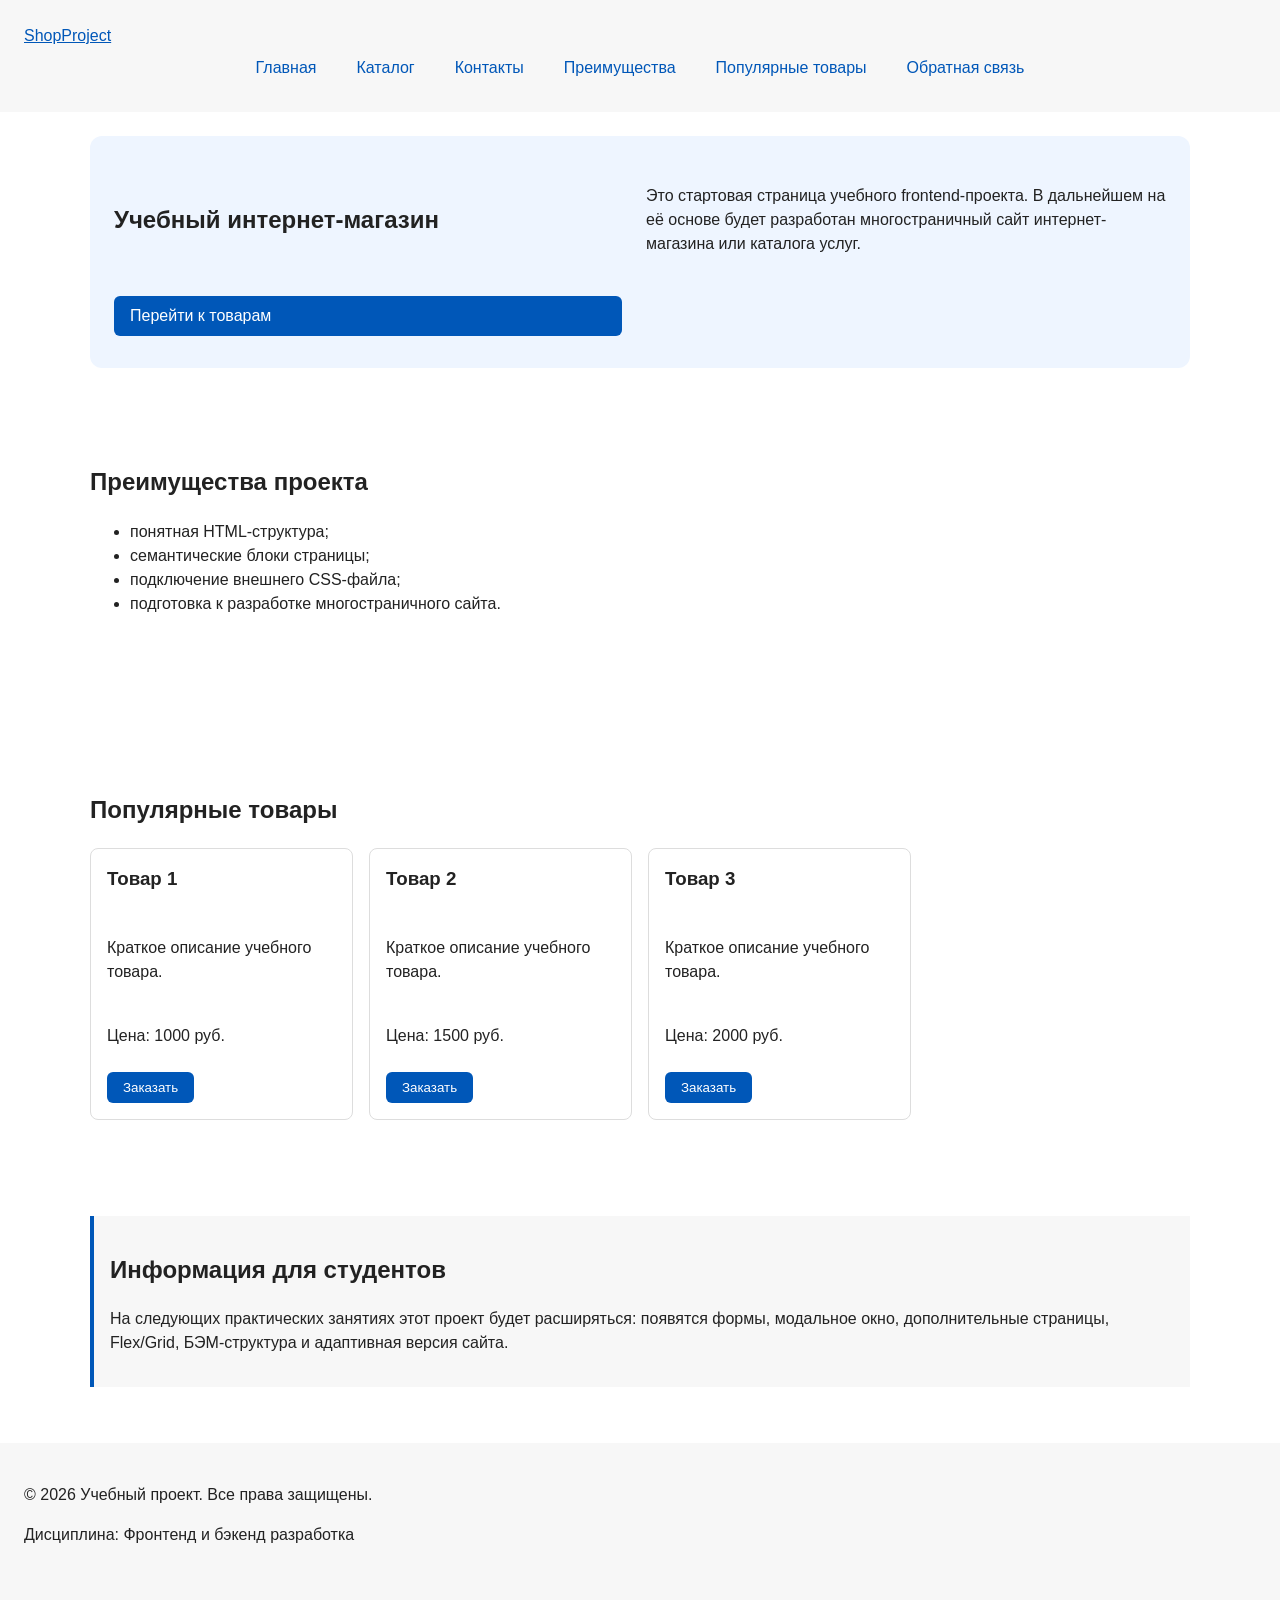
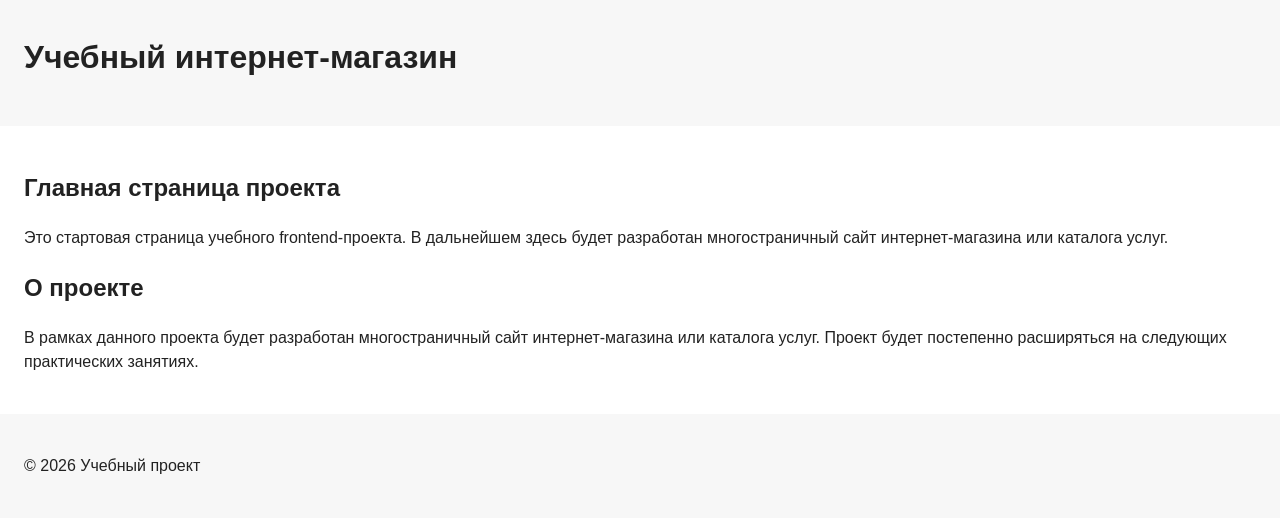
==== index.html @ f6b38566 "feat: add responsive layout styles" ====
<!DOCTYPE html> 
<html lang="ru"> 
<head> 
  <meta charset="UTF-8"> 
  <meta name="viewport" content="width=device-width, initial-scale=1.0"> 
  <meta property="og:type" content="website"> 
  <meta property="og:title" content="Учебный интернет-магазин"> 
  <meta property="og:description" content="Учебный frontend-проект интернет-магазина."> 
  <meta property="og:image" content="https://username.github.io/kr1-html-css-shop/images/preview.jpg">
  <title>Каталог товаров</title> 
  <link rel="stylesheet" href="css/style.css"> 
  <link rel="stylesheet" href="css/responsive.css"> 
</head> 

<body> 

  <header> 
  <div class="site-header"> 
    <a class="site-logo" href="index.html">ShopProject</a> 
    <nav class="site-nav" aria-label="Основная навигация"> 
      <ul class="site-nav__list"> 
        <li><a href="index.html">Главная</a></li> 
        <li><a href="catalog.html">Каталог</a></li> 
        <li><a href="contacts.html">Контакты</a></li> 
        <li><a href="index.html#advantages">Преимущества</a></li> 
        <li><a href="index.html#popular">Популярные товары</a></li> 
        <li><a href="index.html#contacts">Обратная связь</a></li> 
      </ul> 
    </nav> 
  </div> 
  </header>

  <main> 
  <!-- Основное содержимое страницы --> 
    <section class="hero"> 
      <h1>Учебный интернет-магазин</h1> 
      <p> 
        Это стартовая страница учебного frontend-проекта. 
        В дальнейшем на её основе будет разработан многостраничный сайт 
        интернет-магазина или каталога услуг. 
      </p> 
      <a class="button" href="#popular">Перейти к товарам</a> 
    </section>

    <section class="section" id="advantages"> 
      <h2>Преимущества проекта</h2> 

      <ul class="advantages-list"> 
        <li>понятная HTML-структура;</li> 
        <li>семантические блоки страницы;</li> 
        <li>подключение внешнего CSS-файла;</li> 
        <li>подготовка к разработке многостраничного сайта.</li> 
      </ul> 
    </section>

    <section class="section" id="popular"> 
      <h2>Популярные товары</h2> 

      <div class="products-grid"> 
        <article class="product-card"> 
          <h3>Товар 1</h3> 
          <p>Краткое описание учебного товара.</p> 
          <p>Цена: 1000 руб.</p> 
          <button class="button product-card__button" type="button" data-product="Товар 1"> 
            Заказать 
          </button> 
        </article> 

        <article class="product-card"> 
          <h3>Товар 2</h3> 
          <p>Краткое описание учебного товара.</p> 
          <p>Цена: 1500 руб.</p> 
          <button class="button product-card__button" type="button" data-product="Товар 2"> 
            Заказать 
          </button> 
        </article> 

        <article class="product-card"> 
          <h3>Товар 3</h3> 
          <p>Краткое описание учебного товара.</p> 
          <p>Цена: 2000 руб.</p> 
          <button class="button product-card__button" type="button" data-product="Товар 3"> 
            Заказать 
          </button> 
        </article> 
      </div> 
    </section>

    <aside class="aside-info"> 
      <h2>Информация для студентов</h2> 
      <p> 
        На следующих практических занятиях этот проект будет расширяться: 
        появятся формы, модальное окно, дополнительные страницы, Flex/Grid, 
        БЭМ-структура и адаптивная версия сайта. 
      </p> 
    </aside>

  </main> 

  <footer id="contacts"> 
    <p>&copy; 2026 Учебный проект. Все права защищены.</p> 
    <p>Дисциплина: Фронтенд и бэкенд разработка</p> 
  </footer> 

  <header> 
    <h1>Учебный интернет-магазин</h1> 
  </header>

  <main> 
    <section> 
      <h2>Главная страница проекта</h2> 
      <p> 
        Это стартовая страница учебного frontend-проекта. 
        В дальнейшем здесь будет разработан многостраничный сайт 
        интернет-магазина или каталога услуг. 
      </p> 
    </section> 
    <section> 
      <h2>О проекте</h2> 
      <p> 
        В рамках данного проекта будет разработан многостраничный сайт 
        интернет-магазина или каталога услуг. Проект будет постепенно 
        расширяться на следующих практических занятиях. 
       </p> 
    </section>
  </main>

  <footer> 
    <p>&copy; 2026 Учебный проект</p> 
  </footer> 

  <dialog class="order-dialog" id="order-dialog" aria-labelledby="order-dialog-title"> 
    <h2 id="order-dialog-title">Оформление заявки</h2> 
    <form class="order-form" id="order-form" action="#" method="post" novalidate> 
      <input id="selected-product" name="selected-product" type="hidden"> 

      <div class="form-field"> 
        <label for="order-name">Имя</label> 
        <input 
          id="order-name" 
          name="name" 
          type="text" 
          placeholder="Введите ваше имя" 
          minlength="2" 
          autocomplete="given-name" 
          required 
        > 
      </div> 

      <div class="form-field"> 
        <label for="order-email">E-mail</label> 
        <input 
          id="order-email" 
          name="email" 
          type="email" 
          placeholder="example@mail.ru" 
          autocomplete="email" 
          required 
        > 
      </div> 

      <div class="form-field"> 
        <label for="order-phone">Телефон</label> 
        <input 
          id="order-phone" 
          name="phone" 
          type="tel" 
          inputmode="tel" 
          placeholder="+7 (900) 000-00-00" 
          pattern="^\+7 \(\d{3}\) \d{3}-\d{2}-\d{2}$" 
          required 
        > 
        <small>Формат: +7 (900) 000-00-00</small> 
      </div> 

      <div class="form-field"> 
        <label for="order-date">Дата связи</label> 
        <input 
          id="order-date" 
          name="date" 
          type="date" 
        > 
      </div> 

      <div class="form-field"> 
        <label for="order-topic">Тема заявки</label> 
        <select id="order-topic" name="topic" required> 
          <option value="">Выберите тему</option> 
          <option value="product">Заказ товара</option> 
          <option value="consultation">Консультация</option> 
          <option value="delivery">Доставка</option> 
        </select> 
      </div> 

      <div class="form-field"> 
        <label for="order-comment">Комментарий</label> 
        <textarea 
          id="order-comment" 
          name="comment" 
          rows="4" 
          placeholder="Укажите дополнительную информацию" 
        ></textarea> 
      </div> 

      <div class="form-field form-field--checkbox"> 
        <label> 
          <input 
            id="order-agreement" 
            name="agreement" 
            type="checkbox" 
            required 
          > 
          Я согласен на обработку данных 
        </label> 
      </div> 

      <div class="form-actions"> 
        <button type="button" id="close-order-dialog">Закрыть</button> 
        <button type="submit">Отправить заявку</button> 
      </div> 
    </form> 
  </dialog> 

  <p class="success-message" id="success-message" hidden> 
    Форма успешно отправлена! 
  </p>

</body> 

</html>
---- css/style.css ----
/* =============================== 
   1. Переменные проекта 
   =============================== */ 
:root { 

  /* Основные цвета проекта */ 
  --color-bg: #ffffff; 
  --color-text: #222222;
  --color-muted: #666666; 
  --color-primary: #0057b8; 
  --color-primary-dark: #003f86; 
  --color-border: #dddddd; 
  --color-surface: #f7f7f7; 
  --color-surface-accent: #eef5ff; 
  --color-danger: #b00020; 
  --color-success: #168a2f; 
  --color-success-bg: #eefaf0; 
  --color-white: #ffffff;

  /* Отступы */ 
  --space-xs: 4px; 
  --space-sm: 8px; 
  --space-md: 16px; 
  --space-lg: 24px; 
  --space-xl: 32px; 

  /* Скругления */ 
  --radius-sm: 6px; 
  --radius-md: 8px; 
  --radius-lg: 12px; 

  /* Размеры */ 
  --container-width: 1100px; 
} 

/* =============================== 
   2. Базовые стили 
   =============================== */ 

   * { 
  box-sizing: border-box; 
} 

body { 
  margin: 0; 
  font-family: Arial, sans-serif; 
  line-height: 1.5; 
  color: var(--color-text); 
  background-color: var(--color-bg); 
} 

header, 
main, 
footer { 
  padding: var(--space-lg); 
} 

header { 
  background-color: var(--color-surface); 
} 
footer { 
  background-color: var(--color-surface); 
}
/* =============================== 
   3. Общие элементы интерфейса 
   =============================== */ 
a { 
  color: var(--color-primary); 
} 

a:hover { 
  color: var(--color-primary-dark); 
} 

a:focus-visible { 
  outline: 2px solid var(--color-primary); 
  outline-offset: 3px; 
}

.button { 
  display: inline-block; 
  padding: var(--space-sm) var(--space-md); 
  color: var(--color-white); 
  background-color: var(--color-primary); 
  text-decoration: none; 
  border: none; 
  border-radius: var(--radius-sm); 
  cursor: pointer; 
} 

.button:hover { 
  background-color: var(--color-primary-dark); 
} 

.button:focus-visible { 
  outline: 2px solid var(--color-primary); 
  outline-offset: 3px; 
} 

.button:disabled { 
  opacity: 0.6; 
  cursor: not-allowed; 
} 
/* =============================== 
   4. Компоненты страницы 
   =============================== */ 
.hero { 
  max-width: var(--container-width); 
  margin: 0 auto var(--space-xl); 
  padding: var(--space-xl) var(--space-lg); 
  background-color: var(--color-surface-accent); 
  border-radius: var(--radius-lg); 
} 

.section { 
  max-width: var(--container-width); 
  margin: 0 auto var(--space-xl); 
} 

.section h2 { 
  margin-top: 0; 
}

.product-card { 
  display: flex; 
  flex-direction: column; 
  gap: var(--space-sm); 
  margin-bottom: 0; 
  padding: var(--space-md); 
  border: 1px solid var(--color-border); 
  border-radius: var(--radius-md); 
  background-color: var(--color-bg); 
}

.product-card .button { 
  margin-top: auto; 
  align-self: flex-start; 
}

.product-card:hover { 
  border-color: var(--color-primary); 
} 

.product-card h3 { 
  margin-top: 0; 
} 

.aside-info { 
  max-width: var(--container-width); 
  margin: 0 auto var(--space-xl); 
  padding: var(--space-md); 
  border-left: 4px solid var(--color-primary); 
  background-color: var(--color-surface); 
} 
/* =============================== 
   5. Форма и модальное окно 
   =============================== */

.order-dialog { 
  width: min(100% - 32px, 560px); 
  padding: var(--space-lg); 
  border: none; 
  border-radius: var(--radius-lg); 
} 

.order-dialog::backdrop { 
  background-color: rgba(0, 0, 0, 0.5); 
} 

.form-field { 
  margin-bottom: var(--space-md); 
} 

.form-field label { 
  display: block; 
  margin-bottom: var(--space-xs); 
} 

.form-field input, 
.form-field select, 
.form-field textarea { 
  width: 100%;
  padding: 10px 12px; 
  border: 1px solid var(--color-border); 
  border-radius: var(--radius-sm); 
  font: inherit; 
} 

.form-field input[type="checkbox"] { 
  width: auto; 
} 

.form-field small { 
  display: block; 
  margin-top: var(--space-xs); 
  color: var(--color-muted); 
} 

.form-field input:hover, 
.form-field select:hover,
.form-field textarea:hover { 
  border-color: var(--color-primary); 
} 

.form-field input:focus-visible, 
.form-field select:focus-visible, 
.form-field textarea:focus-visible, 
.form-actions button:focus-visible { 
  outline: 2px solid var(--color-primary); 
  outline-offset: 3px; 
} 

[aria-invalid="true"] { 
  border-color: var(--color-danger); 
}

.success-message { 
  max-width: var(--container-width); 
  margin: var(--space-lg) auto; 
  padding: var(--space-md); 
  border-left: 4px solid var(--color-success); 
  background-color: var(--color-success-bg); 
}

.breadcrumbs { 
  max-width: var(--container-width); 
  margin: 0 auto var(--space-md); 
  font-size: 14px; 
  color: var(--color-muted); 
} 

.breadcrumbs a { 
  color: var(--color-primary); 
} 

.breadcrumbs span::before { 
  content: " / "; 
  color: var(--color-muted); 
}

html { 
  scroll-behavior: smooth; 
}

:target { 
  outline: 2px dashed var(--color-primary); 
  outline-offset: 4px; 
}

.site-nav__list { 
  display: flex; 
  flex-wrap: wrap; 
  justify-content: center; 
  align-items: center; 
  gap: var(--space-md); 
  padding: 0; 
  margin: var(--space-md) 0 0; 
  list-style: none; 
} 

.site-nav__list a { 
  display: inline-block; 
  padding: var(--space-sm) var(--space-md); 
  color: var(--color-primary); 
  text-decoration: none;
  border-radius: var(--radius-sm); 
} 

.site-nav__list a:hover { 
  color: var(--color-white); 
  background-color: var(--color-primary); 
} 

.products-grid { 
  display: grid; 
  grid-template-columns: repeat(3, 1fr); 
  gap: var(--space-lg); 
} 

.catalog-layout { 
  max-width: var(--container-width); 
  margin: 0 auto var(--space-xl); 
  display: grid; 
  grid-template-columns: 260px 1fr; 
  grid-template-areas: "filters products"; 
  gap: var(--space-lg); 
} 

.catalog-filters { 
  grid-area: filters; 
  padding: var(--space-md); 
  border: 1px solid var(--color-border); 
  border-radius: var(--radius-md); 
  background-color: var(--color-surface); 
} 

.catalog-products { 
  grid-area: products; 
}

.filters-form { 
  display: grid; 
  gap: var(--space-md); 
} 

.filters-form fieldset { 
  margin: 0; 
  padding: var(--space-md); 
  border: 1px solid var(--color-border); 
  border-radius: var(--radius-sm); 
} 

.filters-form legend { 
  font-weight: 700; 
} 

.filters-form label { 
  display: block; 
  margin-bottom: var(--space-sm); 
} 

.filters-form input[type="number"] { 
  width: 100%;
  padding: 8px 10px; 
  border: 1px solid var(--color-border); 
  border-radius: var(--radius-sm); 
  font: inherit; 
}
---- css/responsive.css ----
/* 

  Адаптивные стили для контрольной работы №3. 

  Подход: Mobile First. 

  Базовые стили рассчитаны на мобильный экран. 

  Расширения добавляются через min-width медиазапросы. 

*/

*, 

*::before, 

*::after { 

  box-sizing: border-box; 

} 

 

html { 

  scroll-behavior: smooth; 

} 

 

img, 

video { 

  max-width: 100%; 

  height: auto; 

} 

 

body { 

  overflow-x: hidden; 

}
.container, 

.main, 

.section { 

  width: min(100% - 32px, 1200px); 

  margin-inline: auto; 

} 

 

.section { 

  padding-block: clamp(24px, 5vw, 64px); 

}
.site-nav__list { 

  display: flex; 

  flex-direction: column; 

  gap: var(--space-sm, 8px); 

  padding: 0; 

  margin: 0; 

  list-style: none; 

} 

 

.site-nav__link { 

  display: block; 

  padding: 12px 16px; 

} 

 

@media (min-width: 768px) { 

  .site-nav__list { 

    flex-direction: row; 

    flex-wrap: wrap; 

    align-items: center; 

  } 

} 
.site-header { 

  position: sticky; 

  top: 0; 

  z-index: 100; 

}
.site-header { 

  position: static; 

} 

 

@media (min-width: 768px) { 

  .site-header { 

    position: sticky; 

    top: 0; 

    z-index: 100; 

  } 

}
.hero { 

  display: grid; 

  gap: var(--space-lg, 24px); 

  align-items: center; 

} 

 

.hero__content { 

  display: grid; 

  gap: var(--space-md, 16px); 

} 

 

.hero__title { 

  font-size: clamp(28px, 7vw, 56px); 

  line-height: 1.1; 

} 

 

.hero__image { 

  width: 100%; 

  max-width: 520px; 

  margin-inline: auto; 

} 

 

@media (min-width: 900px) { 

  .hero { 

    grid-template-columns: minmax(0, 1fr) minmax(320px, 520px); 

  } 

}
.products-grid { 

  display: grid; 

  grid-template-columns: 1fr; 

  gap: var(--space-md, 16px); 

} 

 

.product-card { 

  min-width: 0; 

} 

 

.product-card__title, 

.product-card__description { 

  overflow-wrap: anywhere; 

} 

 

@media (min-width: 640px) { 

  .products-grid { 

    grid-template-columns: repeat(2, minmax(0, 1fr)); 

  } 

} 

 

@media (min-width: 1024px) { 

  .products-grid { 

    grid-template-columns: repeat(3, minmax(0, 1fr)); 

  } 

} 

 

@media (min-width: 1280px) { 

  .products-grid { 

    grid-template-columns: repeat(4, minmax(0, 1fr)); 

  } 

} 
.catalog-layout { 

  display: grid; 

  gap: var(--space-lg, 24px); 

} 

 

.catalog-filters { 

  order: -1; 

} 

 

@media (min-width: 1024px) { 

  .catalog-layout { 

    grid-template-columns: 280px minmax(0, 1fr); 

    align-items: start; 

  } 

 

  .catalog-filters { 

    position: sticky; 

    top: 88px; 

    order: initial; 

  } 

}
.product-card__image { 

  display: block; 

  width: 100%; 

  aspect-ratio: 4 / 3; 

  object-fit: cover; 

  border-radius: var(--radius-md, 8px); 

}
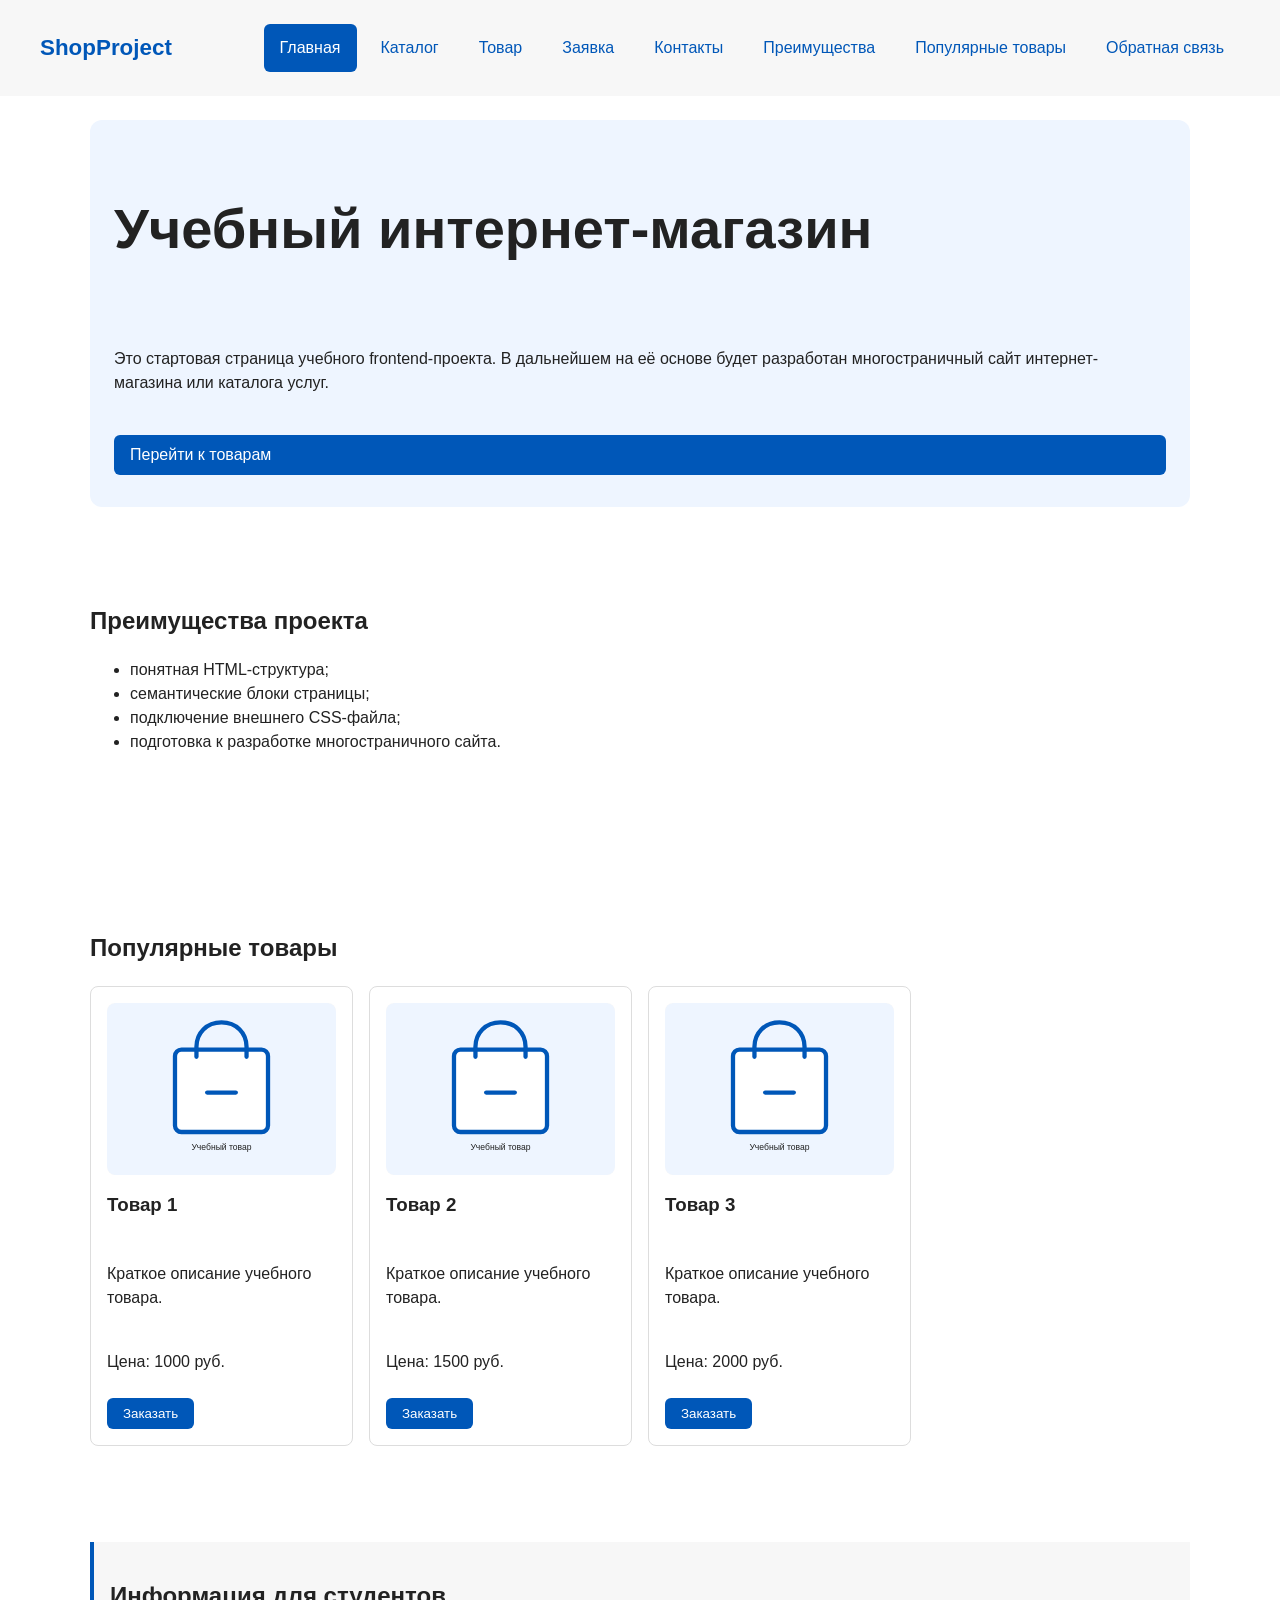
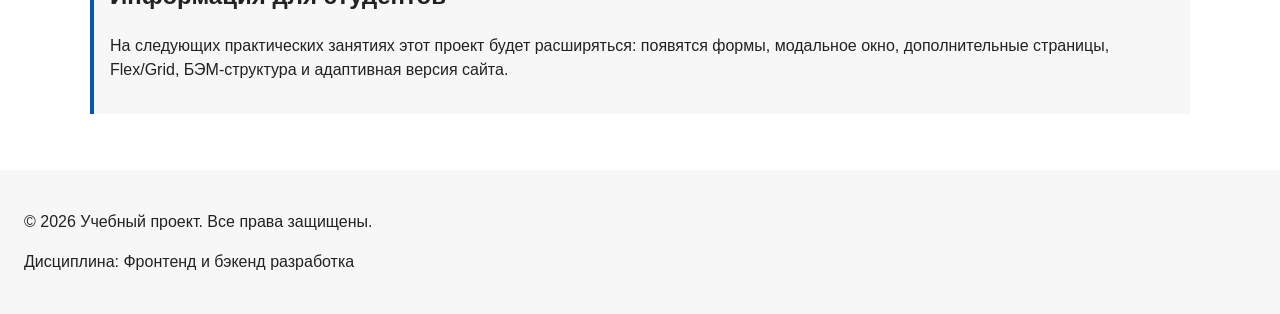
==== commit fbc32235: "feat: add responsive layout to original ShopProject" ====
--- a/index.html
+++ b/index.html
@@ -6,21 +6,25 @@
   <meta property="og:type" content="website"> 
   <meta property="og:title" content="Учебный интернет-магазин"> 
   <meta property="og:description" content="Учебный frontend-проект интернет-магазина."> 
-  <meta property="og:image" content="https://username.github.io/kr1-html-css-shop/images/preview.jpg">
-  <title>Каталог товаров</title> 
-  <link rel="stylesheet" href="css/style.css"> 
-  <link rel="stylesheet" href="css/responsive.css"> 
+  <meta property="og:image" content="https://ruheveiehebejem.github.io/kr3-responsive-shop/images/product-placeholder.svg">
+  <title>Главная — Учебный интернет-магазин</title> 
+  <link rel="stylesheet" href="css/style.css">
+  <link rel="stylesheet" href="css/responsive.css">
+  <script src="js/main.js" defer></script> 
 </head> 
 
-<body> 
+<body>
+  <a class="skip-link" href="#main">Перейти к основному содержимому</a>
 
   <header> 
   <div class="site-header"> 
     <a class="site-logo" href="index.html">ShopProject</a> 
     <nav class="site-nav" aria-label="Основная навигация"> 
       <ul class="site-nav__list"> 
-        <li><a href="index.html">Главная</a></li> 
-        <li><a href="catalog.html">Каталог</a></li> 
+        <li><a href="index.html" aria-current="page">Главная</a></li> 
+        <li><a href="catalog.html">Каталог</a></li>
+        <li><a href="product.html">Товар</a></li>
+        <li><a href="order.html">Заявка</a></li> 
         <li><a href="contacts.html">Контакты</a></li> 
         <li><a href="index.html#advantages">Преимущества</a></li> 
         <li><a href="index.html#popular">Популярные товары</a></li> 
@@ -30,7 +34,7 @@
   </div> 
   </header>
 
-  <main> 
+  <main id="main">
   <!-- Основное содержимое страницы --> 
     <section class="hero"> 
       <h1>Учебный интернет-магазин</h1> 
@@ -57,7 +61,11 @@
       <h2>Популярные товары</h2> 
 
       <div class="products-grid"> 
-        <article class="product-card"> 
+        <article class="product-card">
+<picture class="product-card__media">
+  <source srcset="images/product-placeholder.svg" type="image/svg+xml">
+  <img class="product-card__image" src="images/product-placeholder.svg" alt="Иллюстрация учебного товара" width="640" height="480" loading="lazy">
+</picture>
           <h3>Товар 1</h3> 
           <p>Краткое описание учебного товара.</p> 
           <p>Цена: 1000 руб.</p> 
@@ -66,7 +74,11 @@
           </button> 
         </article> 
 
-        <article class="product-card"> 
+        <article class="product-card">
+<picture class="product-card__media">
+  <source srcset="images/product-placeholder.svg" type="image/svg+xml">
+  <img class="product-card__image" src="images/product-placeholder.svg" alt="Иллюстрация учебного товара" width="640" height="480" loading="lazy">
+</picture>
           <h3>Товар 2</h3> 
           <p>Краткое описание учебного товара.</p> 
           <p>Цена: 1500 руб.</p> 
@@ -75,7 +87,11 @@
           </button> 
         </article> 
 
-        <article class="product-card"> 
+        <article class="product-card">
+<picture class="product-card__media">
+  <source srcset="images/product-placeholder.svg" type="image/svg+xml">
+  <img class="product-card__image" src="images/product-placeholder.svg" alt="Иллюстрация учебного товара" width="640" height="480" loading="lazy">
+</picture>
           <h3>Товар 3</h3> 
           <p>Краткое описание учебного товара.</p> 
           <p>Цена: 2000 руб.</p> 
@@ -102,35 +118,10 @@
     <p>Дисциплина: Фронтенд и бэкенд разработка</p> 
   </footer> 
 
-  <header> 
-    <h1>Учебный интернет-магазин</h1> 
-  </header>
-
-  <main> 
-    <section> 
-      <h2>Главная страница проекта</h2> 
-      <p> 
-        Это стартовая страница учебного frontend-проекта. 
-        В дальнейшем здесь будет разработан многостраничный сайт 
-        интернет-магазина или каталога услуг. 
-      </p> 
-    </section> 
-    <section> 
-      <h2>О проекте</h2> 
-      <p> 
-        В рамках данного проекта будет разработан многостраничный сайт 
-        интернет-магазина или каталога услуг. Проект будет постепенно 
-        расширяться на следующих практических занятиях. 
-       </p> 
-    </section>
-  </main>
-
-  <footer> 
-    <p>&copy; 2026 Учебный проект</p> 
-  </footer> 
 
   <dialog class="order-dialog" id="order-dialog" aria-labelledby="order-dialog-title"> 
     <h2 id="order-dialog-title">Оформление заявки</h2> 
+    <p class="form-note">Поля, отмеченные звёздочкой, обязательны для заполнения.</p>
     <form class="order-form" id="order-form" action="#" method="post" novalidate> 
       <input id="selected-product" name="selected-product" type="hidden"> 
 
@@ -221,7 +212,7 @@
     </form> 
   </dialog> 
 
-  <p class="success-message" id="success-message" hidden> 
+  <p class="success-message" id="success-message" role="status" aria-live="polite" hidden> 
     Форма успешно отправлена! 
   </p>
 
--- a/css/responsive.css
+++ b/css/responsive.css
@@ -1,309 +1,67 @@
-/* 
-
-  Адаптивные стили для контрольной работы №3. 
-
-  Подход: Mobile First. 
-
-  Базовые стили рассчитаны на мобильный экран. 
-
-  Расширения добавляются через min-width медиазапросы. 
-
+/*
+  Адаптивные стили для контрольной работы №3.
+  Подход: Mobile First.
+  Базовые стили рассчитаны на мобильный экран.
+  Расширения добавляются через min-width медиазапросы.
 */
-
-*, 
-
-*::before, 
-
-*::after { 
-
-  box-sizing: border-box; 
-
-} 
-
- 
-
-html { 
-
-  scroll-behavior: smooth; 
-
-} 
-
- 
-
-img, 
-
-video { 
-
-  max-width: 100%; 
-
-  height: auto; 
-
-} 
-
- 
-
-body { 
-
-  overflow-x: hidden; 
-
+*,*::before,*::after{box-sizing:border-box}
+html{scroll-behavior:smooth}
+img,video{display:block;max-width:100%;height:auto}
+body{overflow-x:hidden}
+.container,.main,.section{width:min(100% - 32px,1200px);margin-inline:auto}
+.section{padding-block:clamp(24px,5vw,64px)}
+.site-header{display:flex;flex-direction:column;align-items:center;gap:var(--space-md,16px);max-width:1200px;margin-inline:auto}
+.site-logo{display:inline-block;font-size:1.4rem;font-weight:700;text-decoration:none}
+.site-nav{width:100%}
+.site-nav__list{display:flex;flex-direction:column;gap:var(--space-sm,8px);padding:0;margin:0;list-style:none}
+.site-nav__list a{display:block;min-height:44px;padding:12px 16px;border-radius:var(--radius-sm,6px)}
+.site-nav__list a[aria-current="page"]{color:#fff;background-color:var(--color-primary,#0057b8)}
+.hero{display:grid;grid-template-columns:minmax(0,1fr);gap:var(--space-lg,24px);align-items:center}
+.hero h1{font-size:clamp(28px,7vw,56px);line-height:1.1;overflow-wrap:anywhere}
+.products-grid{display:grid;grid-template-columns:minmax(0,1fr);gap:var(--space-md,16px)}
+.product-card{min-width:0}
+.product-card h3,.product-card p{overflow-wrap:anywhere}
+.product-card__media{display:block;width:100%;margin-bottom:var(--space-sm,8px)}
+.product-card__image{display:block;width:100%;aspect-ratio:4/3;object-fit:contain;border-radius:var(--radius-md,8px);background:var(--color-surface,#f7f7f7)}
+.catalog-layout{display:grid;grid-template-columns:minmax(0,1fr);grid-template-areas:"filters" "products";gap:var(--space-lg,24px)}
+.catalog-filters{grid-area:filters;order:-1;min-width:0}
+.catalog-products{grid-area:products;min-width:0}
+.filters-form,.order-form{display:grid;gap:var(--space-md,16px)}
+.order-form{grid-template-columns:minmax(0,1fr)}
+.form-field{display:grid;gap:var(--space-xs,8px);min-width:0;margin-bottom:0}
+.form-field input,.form-field select,.form-field textarea{width:100%;min-width:0;min-height:44px;padding:10px 12px;font:inherit}
+.form-field textarea{min-height:120px;resize:vertical}
+.form-field--checkbox label{display:flex;align-items:flex-start;gap:10px}
+.form-field--checkbox input{width:auto;min-height:auto;margin-top:5px}
+.form-actions{display:flex;flex-wrap:wrap;gap:var(--space-sm,8px)}
+.form-actions button,.form-actions a{min-height:44px}
+.button--secondary{color:var(--color-primary,#0057b8);background:transparent;border:1px solid currentColor}
+.table-wrapper{width:100%;overflow-x:auto;-webkit-overflow-scrolling:touch}
+.product-table{width:100%;min-width:640px;border-collapse:collapse}
+.product-table th,.product-table td{padding:12px;border:1px solid var(--color-border,#ddd);text-align:left}
+.product-table caption{padding:10px;font-weight:700;text-align:left}
+.product-detail{display:grid;grid-template-columns:minmax(0,1fr);gap:var(--space-lg,24px);align-items:center}
+.product-price{font-size:1.25rem;font-weight:700}
+.order-dialog{width:min(100% - 32px,560px);max-width:560px;max-height:calc(100vh - 32px);overflow:auto}
+.order-dialog::backdrop{background:rgb(0 0 0 / .5)}
+.form-note{color:var(--color-text,#222)}
+.skip-link{position:absolute;top:-100px;left:16px;z-index:1000;padding:8px 12px;color:#fff;background:#111;border-radius:6px;text-decoration:none}
+.skip-link:focus,.skip-link:focus-visible{top:16px}
+:focus-visible{outline:3px solid var(--color-primary,#0057b8);outline-offset:3px}
+.site-nav__list a:focus-visible,.button:focus-visible,.form-field input:focus-visible,.form-field textarea:focus-visible,.form-field select:focus-visible,.table-wrapper:focus-visible{outline:3px solid var(--color-primary,#0057b8);outline-offset:3px}
+[hidden]{display:none!important}
+@media(min-width:640px){.products-grid{grid-template-columns:repeat(2,minmax(0,1fr))}}
+@media(min-width:768px){
+ .site-header{flex-direction:row;justify-content:space-between}
+ .site-nav{width:auto}
+ .site-nav__list{flex-direction:row;flex-wrap:wrap;align-items:center}
+ .order-form{grid-template-columns:repeat(2,minmax(0,1fr))}
+ .form-field--wide{grid-column:1/-1}
+ .product-detail{grid-template-columns:repeat(2,minmax(0,1fr))}
 }
-.container, 
-
-.main, 
-
-.section { 
-
-  width: min(100% - 32px, 1200px); 
-
-  margin-inline: auto; 
-
-} 
-
- 
-
-.section { 
-
-  padding-block: clamp(24px, 5vw, 64px); 
-
+@media(min-width:1024px){
+ .products-grid{grid-template-columns:repeat(3,minmax(0,1fr))}
+ .catalog-layout{grid-template-columns:280px minmax(0,1fr);grid-template-areas:"filters products";align-items:start}
+ .catalog-filters{position:sticky;top:24px;order:initial}
 }
-.site-nav__list { 
-
-  display: flex; 
-
-  flex-direction: column; 
-
-  gap: var(--space-sm, 8px); 
-
-  padding: 0; 
-
-  margin: 0; 
-
-  list-style: none; 
-
-} 
-
- 
-
-.site-nav__link { 
-
-  display: block; 
-
-  padding: 12px 16px; 
-
-} 
-
- 
-
-@media (min-width: 768px) { 
-
-  .site-nav__list { 
-
-    flex-direction: row; 
-
-    flex-wrap: wrap; 
-
-    align-items: center; 
-
-  } 
-
-} 
-.site-header { 
-
-  position: sticky; 
-
-  top: 0; 
-
-  z-index: 100; 
-
-}
-.site-header { 
-
-  position: static; 
-
-} 
-
- 
-
-@media (min-width: 768px) { 
-
-  .site-header { 
-
-    position: sticky; 
-
-    top: 0; 
-
-    z-index: 100; 
-
-  } 
-
-}
-.hero { 
-
-  display: grid; 
-
-  gap: var(--space-lg, 24px); 
-
-  align-items: center; 
-
-} 
-
- 
-
-.hero__content { 
-
-  display: grid; 
-
-  gap: var(--space-md, 16px); 
-
-} 
-
- 
-
-.hero__title { 
-
-  font-size: clamp(28px, 7vw, 56px); 
-
-  line-height: 1.1; 
-
-} 
-
- 
-
-.hero__image { 
-
-  width: 100%; 
-
-  max-width: 520px; 
-
-  margin-inline: auto; 
-
-} 
-
- 
-
-@media (min-width: 900px) { 
-
-  .hero { 
-
-    grid-template-columns: minmax(0, 1fr) minmax(320px, 520px); 
-
-  } 
-
-}
-.products-grid { 
-
-  display: grid; 
-
-  grid-template-columns: 1fr; 
-
-  gap: var(--space-md, 16px); 
-
-} 
-
- 
-
-.product-card { 
-
-  min-width: 0; 
-
-} 
-
- 
-
-.product-card__title, 
-
-.product-card__description { 
-
-  overflow-wrap: anywhere; 
-
-} 
-
- 
-
-@media (min-width: 640px) { 
-
-  .products-grid { 
-
-    grid-template-columns: repeat(2, minmax(0, 1fr)); 
-
-  } 
-
-} 
-
- 
-
-@media (min-width: 1024px) { 
-
-  .products-grid { 
-
-    grid-template-columns: repeat(3, minmax(0, 1fr)); 
-
-  } 
-
-} 
-
- 
-
-@media (min-width: 1280px) { 
-
-  .products-grid { 
-
-    grid-template-columns: repeat(4, minmax(0, 1fr)); 
-
-  } 
-
-} 
-.catalog-layout { 
-
-  display: grid; 
-
-  gap: var(--space-lg, 24px); 
-
-} 
-
- 
-
-.catalog-filters { 
-
-  order: -1; 
-
-} 
-
- 
-
-@media (min-width: 1024px) { 
-
-  .catalog-layout { 
-
-    grid-template-columns: 280px minmax(0, 1fr); 
-
-    align-items: start; 
-
-  } 
-
- 
-
-  .catalog-filters { 
-
-    position: sticky; 
-
-    top: 88px; 
-
-    order: initial; 
-
-  } 
-
-}
-.product-card__image { 
-
-  display: block; 
-
-  width: 100%; 
-
-  aspect-ratio: 4 / 3; 
-
-  object-fit: cover; 
-
-  border-radius: var(--radius-md, 8px); 
-
-}+@media(min-width:1280px){.products-grid{grid-template-columns:repeat(4,minmax(0,1fr))}}
